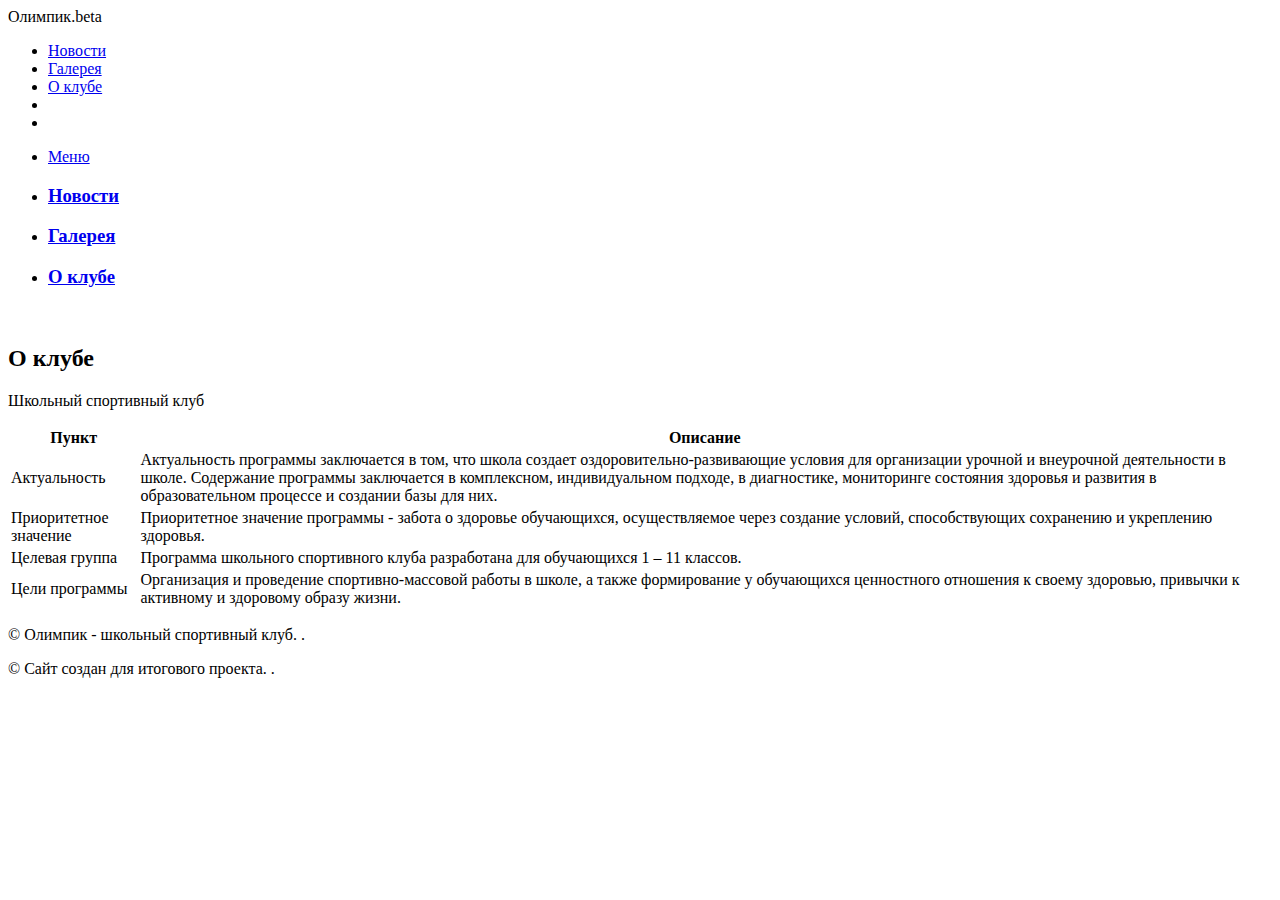
==== about_site.html @ ebdb858f "Add files via upload" ====
<!DOCTYPE HTML>
<html>
	<head>
		<title>О клубе</title>
		<meta charset="utf-8" />
		<meta name="viewport" content="width=device-width, initial-scale=1" />
		<link rel="stylesheet" href="assets/css/main.css" />
	</head>
	<body>

		<!-- Wrapper -->
			<div id="wrapper">

				<!-- Header -->
					<header id="header">
						<h7>Олимпик.beta</h7>
						<nav class="links">
							<ul>
								<li><a href="news.html">Новости</a></li>
								<li><a href="galery.html">Галерея</a></li>
								<li><a href="about_site.html">О клубе</a></li>
								<li><a href="#"></a></li>
								<li><a href="#"></a></li>
							</ul>
						</nav>
						<nav class="main">
							<ul>
								<li class="menu">
									<a class="fa-bars" href="#menu">Меню</a>
								</li>
							</ul>
						</nav>
					</header>

				<!-- Menu -->
					<section id="menu">
							<section>
								<ul class="links">
									<li>
										<a href="news.html">
											<h3>Новости</h3>
											<p></p>
										</a>
									</li>
									<li>
										<a href="galery.html">
											<h3>Галерея</h3>
											<p></p>
										</a>
									</li>
									<li>
										<a href="about_site.html">
											<h3>О клубе</h3>
											<p></p>
										</a>
									</li>
								</ul>
							</section>
					</section>

				<!-- Main -->
					<div id="main">

									</div>


				<!-- Sidebar -->
					<section id="sidebar">

						<!-- Intro -->
                        <section id="intro">
                            <a href="#" class="logo"><img src="images/logo.jpg" alt="" /></a>
                            <header>
                                <h2>О клубе</h2>
                                <p>Школьный спортивный клуб<a href="http://html5up.net"></a></p>
                            </header>
                        </section>
							<section>
								<div class="table-wrapper">
                                    <table>
                                        <thead>
                                            <tr>
                                                <th>Пункт</th>
                                                <th>Описание</th>
                                            </tr>
                                        </thead>
                                        <tbody>
                                            <tr>
                                                <td>Актуальность</td>
                                                <td>Актуальность программы заключается в том, что школа создает оздоровительно-развивающие условия для организации урочной и внеурочной деятельности в школе. Содержание программы заключается в комплексном, индивидуальном подходе, в диагностике, мониторинге состояния здоровья и развития в образовательном процессе и создании базы для них.</td>
                                            </tr>
                                            <tr>
                                                <td>Приоритетное значение</td>
                                                <td>Приоритетное значение программы - забота о здоровье обучающихся, осуществляемое через создание условий, способствующих сохранению и укреплению здоровья.</td>
                                            </tr>
                                            <tr>
                                                <td>Целевая группа</td>
                                                <td>Программа школьного спортивного клуба разработана для обучающихся 1 – 11 классов.</td>
                                            </tr>
                                            <tr>
                                                <td>Цели программы</td>
                                                <td>Организация и проведение спортивно-массовой работы в школе, а также формирование у обучающихся ценностного отношения к своему здоровью, привычки к активному и здоровому образу жизни.</td>
                                            </tr>
                                        </tbody>
                                    </table>
                                </div>
							</section>
							<section id="footer">
								<!--<ul class="icons">
									<li><a href="#" class="fa-twitter"><span class="label">Twitter</span></a></li>
									<li><a href="#" class="fa-facebook"><span class="label">Facebook</span></a></li>
									<li><a href="#" class="fa-instagram"><span class="label">Instagram</span></a></li>
									<li><a href="#" class="fa-rss"><span class="label">RSS</span></a></li>
									<li><a href="#" class="fa-envelope"><span class="label">Email</span></a></li>
								</ul>-->
								<p class="copyright">&copy; Олимпик - школьный спортивный клуб. <a href="http://html5up.net"></a> <a href="http://unsplash.com"></a>.</p>
								<p class="copyright">&copy; Сайт создан для итогового проекта. <a href="http://html5up.net"></a> <a href="http://unsplash.com"></a>.</p>							
							</section>

					</section>

			</div>

		<!-- Scripts -->
			<script src="assets/js/jquery.min.js"></script>
			<script src="assets/js/skel.min.js"></script>
			<script src="assets/js/util.js"></script>
			<!--[if lte IE 8]><script src="assets/js/ie/respond.min.js"></script><![endif]-->
			<script src="assets/js/main.js"></script>

	</body>
</html>
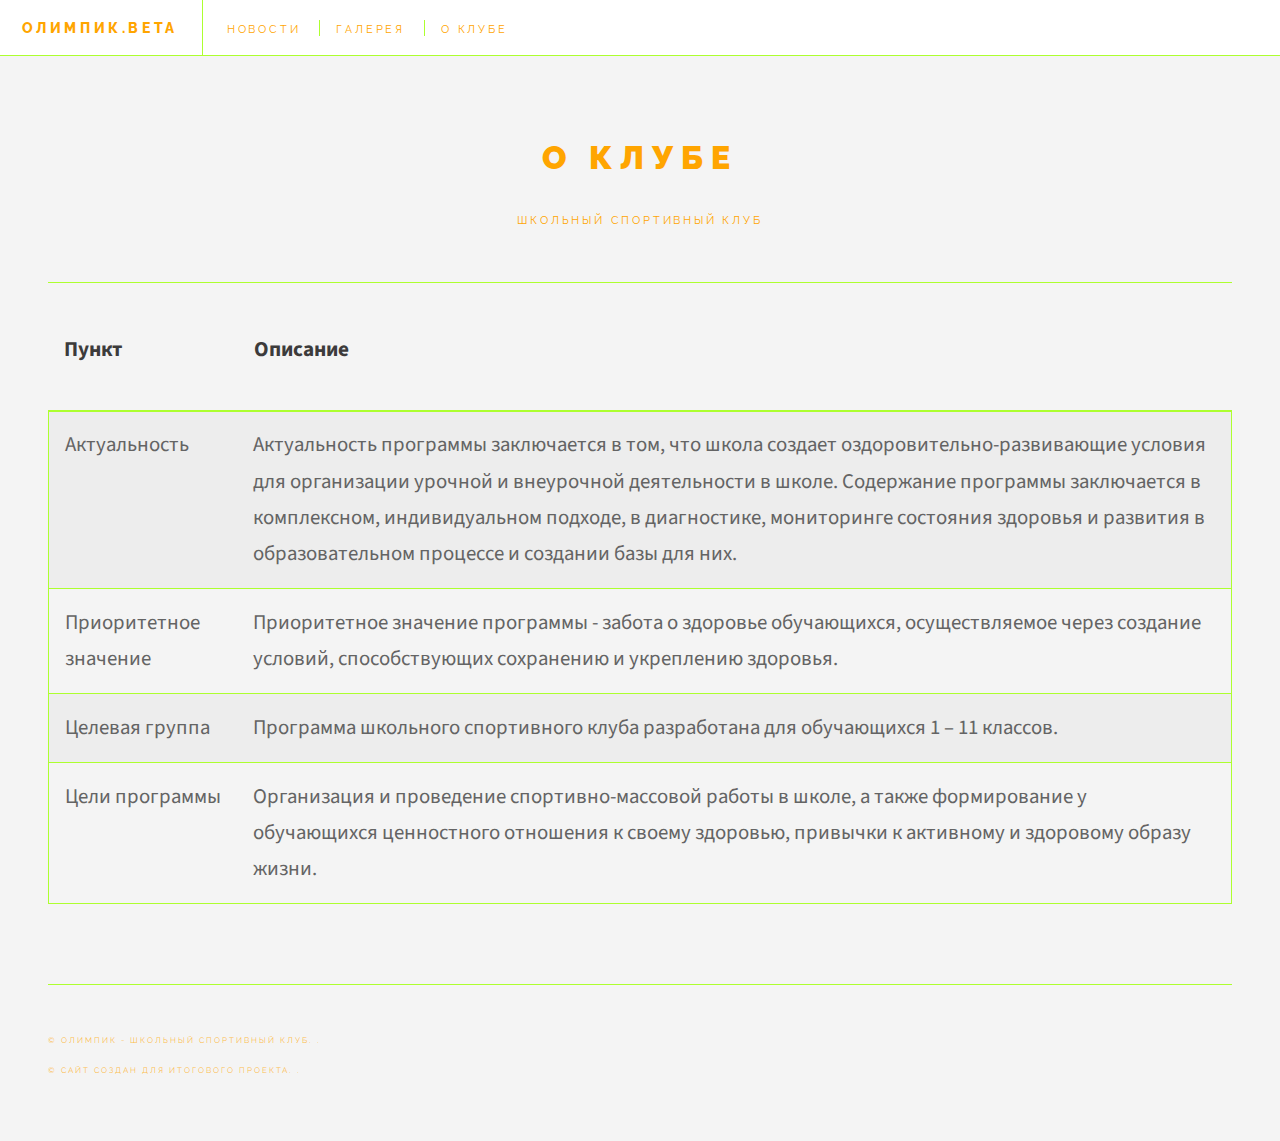
==== commit a8f8c658: "Update about_site.html" ====
--- a/about_site.html
+++ b/about_site.html
@@ -16,7 +16,7 @@
 						<h7>Олимпик.beta</h7>
 						<nav class="links">
 							<ul>
-								<li><a href="news.html">Новости</a></li>
+								<li><a href="index.html">Новости</a></li>
 								<li><a href="galery.html">Галерея</a></li>
 								<li><a href="about_site.html">О клубе</a></li>
 								<li><a href="#"></a></li>
@@ -37,7 +37,7 @@
 							<section>
 								<ul class="links">
 									<li>
-										<a href="news.html">
+										<a href="index.html">
 											<h3>Новости</h3>
 											<p></p>
 										</a>
@@ -129,4 +129,4 @@
 			<script src="assets/js/main.js"></script>
 
 	</body>
-</html>+</html>
--- a/assets/css/main.css
+++ b/assets/css/main.css
@@ -0,0 +1,3709 @@
+@import url(font-awesome.min.css);
+@import url("https://fonts.googleapis.com/css?family=Source+Sans+Pro:400,700|Raleway:400,800,900");
+
+/*
+	Future Imperfect by HTML5 UP
+	html5up.net | @ajlkn
+	Free for personal and commercial use under the CCA 3.0 license (html5up.net/license)
+*/
+
+/* Reset */
+
+html,
+body,
+div,
+span,
+applet,
+object,
+iframe,
+h1,
+h2,
+h3,
+h4,
+h5,
+h6,
+h7,
+p,
+blockquote,
+pre,
+a,
+abbr,
+acronym,
+address,
+big,
+cite,
+code,
+del,
+dfn,
+em,
+img,
+ins,
+kbd,
+q,
+s,
+samp,
+small,
+strike,
+strong,
+sub,
+sup,
+tt,
+var,
+b,
+u,
+i,
+center,
+dl,
+dt,
+dd,
+ol,
+ul,
+li,
+fieldset,
+form,
+label,
+legend,
+table,
+caption,
+tbody,
+tfoot,
+thead,
+tr,
+th,
+td,
+article,
+aside,
+canvas,
+details,
+embed,
+figure,
+figcaption,
+footer,
+header,
+hgroup,
+menu,
+nav,
+output,
+ruby,
+section,
+summary,
+time,
+mark,
+audio,
+video {
+	margin: 0;
+	padding: 0;
+	border: 0;
+	font-size: 100%;
+	font: inherit;
+	vertical-align: baseline;
+}
+
+article,
+aside,
+details,
+figcaption,
+figure,
+footer,
+header,
+hgroup,
+menu,
+nav,
+section {
+	display: block;
+}
+
+body {
+	line-height: 1;
+}
+
+ol,
+ul {
+	list-style: none;
+}
+
+blockquote,
+q {
+	quotes: none;
+}
+
+blockquote:before,
+blockquote:after,
+q:before,
+q:after {
+	content: '';
+	content: none;
+}
+
+table {
+	border-collapse: collapse;
+	border-spacing: 0;
+}
+
+body {
+	-webkit-text-size-adjust: none;
+}
+
+/* Box Model */
+
+*,
+*:before,
+*:after {
+	-moz-box-sizing: border-box;
+	-webkit-box-sizing: border-box;
+	box-sizing: border-box;
+}
+
+/* Grid */
+
+.row {
+	border-bottom: solid 1px transparent;
+	-moz-box-sizing: border-box;
+	-webkit-box-sizing: border-box;
+	box-sizing: border-box;
+}
+
+.row>* {
+	float: left;
+	-moz-box-sizing: border-box;
+	-webkit-box-sizing: border-box;
+	box-sizing: border-box;
+}
+
+.row:after,
+.row:before {
+	content: '';
+	display: block;
+	clear: both;
+	height: 0;
+}
+
+.row.uniform>*> :first-child {
+	margin-top: 0;
+}
+
+.row.uniform>*> :last-child {
+	margin-bottom: 0;
+}
+
+.row.\30 \25>* {
+	padding: 0 0 0 0em;
+}
+
+.row.\30 \25 {
+	margin: 0 0 -1px 0em;
+}
+
+.row.uniform.\30 \25>* {
+	padding: 0em 0 0 0em;
+}
+
+.row.uniform.\30 \25 {
+	margin: 0em 0 -1px 0em;
+}
+
+.row>* {
+	padding: 0 0 0 1em;
+}
+
+.row {
+	margin: 0 0 -1px -1em;
+}
+
+.row.uniform>* {
+	padding: 1em 0 0 1em;
+}
+
+.row.uniform {
+	margin: -1em 0 -1px -1em;
+}
+
+.row.\32 00\25>* {
+	padding: 0 0 0 2em;
+}
+
+.row.\32 00\25 {
+	margin: 0 0 -1px -2em;
+}
+
+.row.uniform.\32 00\25>* {
+	padding: 2em 0 0 2em;
+}
+
+.row.uniform.\32 00\25 {
+	margin: -2em 0 -1px -2em;
+}
+
+.row.\31 50\25>* {
+	padding: 0 0 0 1.5em;
+}
+
+.row.\31 50\25 {
+	margin: 0 0 -1px -1.5em;
+}
+
+.row.uniform.\31 50\25>* {
+	padding: 1.5em 0 0 1.5em;
+}
+
+.row.uniform.\31 50\25 {
+	margin: -1.5em 0 -1px -1.5em;
+}
+
+.row.\35 0\25>* {
+	padding: 0 0 0 0.5em;
+}
+
+.row.\35 0\25 {
+	margin: 0 0 -1px -0.5em;
+}
+
+.row.uniform.\35 0\25>* {
+	padding: 0.5em 0 0 0.5em;
+}
+
+.row.uniform.\35 0\25 {
+	margin: -0.5em 0 -1px -0.5em;
+}
+
+.row.\32 5\25>* {
+	padding: 0 0 0 0.25em;
+}
+
+.row.\32 5\25 {
+	margin: 0 0 -1px -0.25em;
+}
+
+.row.uniform.\32 5\25>* {
+	padding: 0.25em 0 0 0.25em;
+}
+
+.row.uniform.\32 5\25 {
+	margin: -0.25em 0 -1px -0.25em;
+}
+
+.\31 2u,
+.\31 2u\24 {
+	width: 100%;
+	clear: none;
+	margin-left: 0;
+}
+
+.\31 1u,
+.\31 1u\24 {
+	width: 91.6666666667%;
+	clear: none;
+	margin-left: 0;
+}
+
+.\31 0u,
+.\31 0u\24 {
+	width: 83.3333333333%;
+	clear: none;
+	margin-left: 0;
+}
+
+.\39 u,
+.\39 u\24 {
+	width: 75%;
+	clear: none;
+	margin-left: 0;
+}
+
+.\38 u,
+.\38 u\24 {
+	width: 66.6666666667%;
+	clear: none;
+	margin-left: 0;
+}
+
+.\37 u,
+.\37 u\24 {
+	width: 58.3333333333%;
+	clear: none;
+	margin-left: 0;
+}
+
+.\36 u,
+.\36 u\24 {
+	width: 50%;
+	clear: none;
+	margin-left: 0;
+}
+
+.\35 u,
+.\35 u\24 {
+	width: 41.6666666667%;
+	clear: none;
+	margin-left: 0;
+}
+
+.\34 u,
+.\34 u\24 {
+	width: 33.3333333333%;
+	clear: none;
+	margin-left: 0;
+}
+
+.\33 u,
+.\33 u\24 {
+	width: 25%;
+	clear: none;
+	margin-left: 0;
+}
+
+.\32 u,
+.\32 u\24 {
+	width: 16.6666666667%;
+	clear: none;
+	margin-left: 0;
+}
+
+.\31 u,
+.\31 u\24 {
+	width: 8.3333333333%;
+	clear: none;
+	margin-left: 0;
+}
+
+.\31 2u\24+*,
+.\31 1u\24+*,
+.\31 0u\24+*,
+.\39 u\24+*,
+.\38 u\24+*,
+.\37 u\24+*,
+.\36 u\24+*,
+.\35 u\24+*,
+.\34 u\24+*,
+.\33 u\24+*,
+.\32 u\24+*,
+.\31 u\24+* {
+	clear: left;
+}
+
+.\-11u {
+	margin-left: 91.66667%;
+}
+
+.\-10u {
+	margin-left: 83.33333%;
+}
+
+.\-9u {
+	margin-left: 75%;
+}
+
+.\-8u {
+	margin-left: 66.66667%;
+}
+
+.\-7u {
+	margin-left: 58.33333%;
+}
+
+.\-6u {
+	margin-left: 50%;
+}
+
+.\-5u {
+	margin-left: 41.66667%;
+}
+
+.\-4u {
+	margin-left: 33.33333%;
+}
+
+.\-3u {
+	margin-left: 25%;
+}
+
+.\-2u {
+	margin-left: 16.66667%;
+}
+
+.\-1u {
+	margin-left: 8.33333%;
+}
+
+@media screen and (max-width: 1680px) {
+
+	.row>* {
+		padding: 0 0 0 1em;
+	}
+
+	.row {
+		margin: 0 0 -1px -1em;
+	}
+
+	.row.uniform>* {
+		padding: 1em 0 0 1em;
+	}
+
+	.row.uniform {
+		margin: -1em 0 -1px -1em;
+	}
+
+	.row.\32 00\25>* {
+		padding: 0 0 0 2em;
+	}
+
+	.row.\32 00\25 {
+		margin: 0 0 -1px -2em;
+	}
+
+	.row.uniform.\32 00\25>* {
+		padding: 2em 0 0 2em;
+	}
+
+	.row.uniform.\32 00\25 {
+		margin: -2em 0 -1px -2em;
+	}
+
+	.row.\31 50\25>* {
+		padding: 0 0 0 1.5em;
+	}
+
+	.row.\31 50\25 {
+		margin: 0 0 -1px -1.5em;
+	}
+
+	.row.uniform.\31 50\25>* {
+		padding: 1.5em 0 0 1.5em;
+	}
+
+	.row.uniform.\31 50\25 {
+		margin: -1.5em 0 -1px -1.5em;
+	}
+
+	.row.\35 0\25>* {
+		padding: 0 0 0 0.5em;
+	}
+
+	.row.\35 0\25 {
+		margin: 0 0 -1px -0.5em;
+	}
+
+	.row.uniform.\35 0\25>* {
+		padding: 0.5em 0 0 0.5em;
+	}
+
+	.row.uniform.\35 0\25 {
+		margin: -0.5em 0 -1px -0.5em;
+	}
+
+	.row.\32 5\25>* {
+		padding: 0 0 0 0.25em;
+	}
+
+	.row.\32 5\25 {
+		margin: 0 0 -1px -0.25em;
+	}
+
+	.row.uniform.\32 5\25>* {
+		padding: 0.25em 0 0 0.25em;
+	}
+
+	.row.uniform.\32 5\25 {
+		margin: -0.25em 0 -1px -0.25em;
+	}
+
+	.\31 2u\28xlarge\29,
+	.\31 2u\24\28xlarge\29 {
+		width: 100%;
+		clear: none;
+		margin-left: 0;
+	}
+
+	.\31 1u\28xlarge\29,
+	.\31 1u\24\28xlarge\29 {
+		width: 91.6666666667%;
+		clear: none;
+		margin-left: 0;
+	}
+
+	.\31 0u\28xlarge\29,
+	.\31 0u\24\28xlarge\29 {
+		width: 83.3333333333%;
+		clear: none;
+		margin-left: 0;
+	}
+
+	.\39 u\28xlarge\29,
+	.\39 u\24\28xlarge\29 {
+		width: 75%;
+		clear: none;
+		margin-left: 0;
+	}
+
+	.\38 u\28xlarge\29,
+	.\38 u\24\28xlarge\29 {
+		width: 66.6666666667%;
+		clear: none;
+		margin-left: 0;
+	}
+
+	.\37 u\28xlarge\29,
+	.\37 u\24\28xlarge\29 {
+		width: 58.3333333333%;
+		clear: none;
+		margin-left: 0;
+	}
+
+	.\36 u\28xlarge\29,
+	.\36 u\24\28xlarge\29 {
+		width: 50%;
+		clear: none;
+		margin-left: 0;
+	}
+
+	.\35 u\28xlarge\29,
+	.\35 u\24\28xlarge\29 {
+		width: 41.6666666667%;
+		clear: none;
+		margin-left: 0;
+	}
+
+	.\34 u\28xlarge\29,
+	.\34 u\24\28xlarge\29 {
+		width: 33.3333333333%;
+		clear: none;
+		margin-left: 0;
+	}
+
+	.\33 u\28xlarge\29,
+	.\33 u\24\28xlarge\29 {
+		width: 25%;
+		clear: none;
+		margin-left: 0;
+	}
+
+	.\32 u\28xlarge\29,
+	.\32 u\24\28xlarge\29 {
+		width: 16.6666666667%;
+		clear: none;
+		margin-left: 0;
+	}
+
+	.\31 u\28xlarge\29,
+	.\31 u\24\28xlarge\29 {
+		width: 8.3333333333%;
+		clear: none;
+		margin-left: 0;
+	}
+
+	.\31 2u\24\28xlarge\29+*,
+	.\31 1u\24\28xlarge\29+*,
+	.\31 0u\24\28xlarge\29+*,
+	.\39 u\24\28xlarge\29+*,
+	.\38 u\24\28xlarge\29+*,
+	.\37 u\24\28xlarge\29+*,
+	.\36 u\24\28xlarge\29+*,
+	.\35 u\24\28xlarge\29+*,
+	.\34 u\24\28xlarge\29+*,
+	.\33 u\24\28xlarge\29+*,
+	.\32 u\24\28xlarge\29+*,
+	.\31 u\24\28xlarge\29+* {
+		clear: left;
+	}
+
+	.\-11u\28xlarge\29 {
+		margin-left: 91.66667%;
+	}
+
+	.\-10u\28xlarge\29 {
+		margin-left: 83.33333%;
+	}
+
+	.\-9u\28xlarge\29 {
+		margin-left: 75%;
+	}
+
+	.\-8u\28xlarge\29 {
+		margin-left: 66.66667%;
+	}
+
+	.\-7u\28xlarge\29 {
+		margin-left: 58.33333%;
+	}
+
+	.\-6u\28xlarge\29 {
+		margin-left: 50%;
+	}
+
+	.\-5u\28xlarge\29 {
+		margin-left: 41.66667%;
+	}
+
+	.\-4u\28xlarge\29 {
+		margin-left: 33.33333%;
+	}
+
+	.\-3u\28xlarge\29 {
+		margin-left: 25%;
+	}
+
+	.\-2u\28xlarge\29 {
+		margin-left: 16.66667%;
+	}
+
+	.\-1u\28xlarge\29 {
+		margin-left: 8.33333%;
+	}
+
+}
+
+@media screen and (max-width: 1280px) {
+
+	.row>* {
+		padding: 0 0 0 1em;
+	}
+
+	.row {
+		margin: 0 0 -1px -1em;
+	}
+
+	.row.uniform>* {
+		padding: 1em 0 0 1em;
+	}
+
+	.row.uniform {
+		margin: -1em 0 -1px -1em;
+	}
+
+	.row.\32 00\25>* {
+		padding: 0 0 0 2em;
+	}
+
+	.row.\32 00\25 {
+		margin: 0 0 -1px -2em;
+	}
+
+	.row.uniform.\32 00\25>* {
+		padding: 2em 0 0 2em;
+	}
+
+	.row.uniform.\32 00\25 {
+		margin: -2em 0 -1px -2em;
+	}
+
+	.row.\31 50\25>* {
+		padding: 0 0 0 1.5em;
+	}
+
+	.row.\31 50\25 {
+		margin: 0 0 -1px -1.5em;
+	}
+
+	.row.uniform.\31 50\25>* {
+		padding: 1.5em 0 0 1.5em;
+	}
+
+	.row.uniform.\31 50\25 {
+		margin: -1.5em 0 -1px -1.5em;
+	}
+
+	.row.\35 0\25>* {
+		padding: 0 0 0 0.5em;
+	}
+
+	.row.\35 0\25 {
+		margin: 0 0 -1px -0.5em;
+	}
+
+	.row.uniform.\35 0\25>* {
+		padding: 0.5em 0 0 0.5em;
+	}
+
+	.row.uniform.\35 0\25 {
+		margin: -0.5em 0 -1px -0.5em;
+	}
+
+	.row.\32 5\25>* {
+		padding: 0 0 0 0.25em;
+	}
+
+	.row.\32 5\25 {
+		margin: 0 0 -1px -0.25em;
+	}
+
+	.row.uniform.\32 5\25>* {
+		padding: 0.25em 0 0 0.25em;
+	}
+
+	.row.uniform.\32 5\25 {
+		margin: -0.25em 0 -1px -0.25em;
+	}
+
+	.\31 2u\28large\29,
+	.\31 2u\24\28large\29 {
+		width: 100%;
+		clear: none;
+		margin-left: 0;
+	}
+
+	.\31 1u\28large\29,
+	.\31 1u\24\28large\29 {
+		width: 91.6666666667%;
+		clear: none;
+		margin-left: 0;
+	}
+
+	.\31 0u\28large\29,
+	.\31 0u\24\28large\29 {
+		width: 83.3333333333%;
+		clear: none;
+		margin-left: 0;
+	}
+
+	.\39 u\28large\29,
+	.\39 u\24\28large\29 {
+		width: 75%;
+		clear: none;
+		margin-left: 0;
+	}
+
+	.\38 u\28large\29,
+	.\38 u\24\28large\29 {
+		width: 66.6666666667%;
+		clear: none;
+		margin-left: 0;
+	}
+
+	.\37 u\28large\29,
+	.\37 u\24\28large\29 {
+		width: 58.3333333333%;
+		clear: none;
+		margin-left: 0;
+	}
+
+	.\36 u\28large\29,
+	.\36 u\24\28large\29 {
+		width: 50%;
+		clear: none;
+		margin-left: 0;
+	}
+
+	.\35 u\28large\29,
+	.\35 u\24\28large\29 {
+		width: 41.6666666667%;
+		clear: none;
+		margin-left: 0;
+	}
+
+	.\34 u\28large\29,
+	.\34 u\24\28large\29 {
+		width: 33.3333333333%;
+		clear: none;
+		margin-left: 0;
+	}
+
+	.\33 u\28large\29,
+	.\33 u\24\28large\29 {
+		width: 25%;
+		clear: none;
+		margin-left: 0;
+	}
+
+	.\32 u\28large\29,
+	.\32 u\24\28large\29 {
+		width: 16.6666666667%;
+		clear: none;
+		margin-left: 0;
+	}
+
+	.\31 u\28large\29,
+	.\31 u\24\28large\29 {
+		width: 8.3333333333%;
+		clear: none;
+		margin-left: 0;
+	}
+
+	.\31 2u\24\28large\29+*,
+	.\31 1u\24\28large\29+*,
+	.\31 0u\24\28large\29+*,
+	.\39 u\24\28large\29+*,
+	.\38 u\24\28large\29+*,
+	.\37 u\24\28large\29+*,
+	.\36 u\24\28large\29+*,
+	.\35 u\24\28large\29+*,
+	.\34 u\24\28large\29+*,
+	.\33 u\24\28large\29+*,
+	.\32 u\24\28large\29+*,
+	.\31 u\24\28large\29+* {
+		clear: left;
+	}
+
+	.\-11u\28large\29 {
+		margin-left: 91.66667%;
+	}
+
+	.\-10u\28large\29 {
+		margin-left: 83.33333%;
+	}
+
+	.\-9u\28large\29 {
+		margin-left: 75%;
+	}
+
+	.\-8u\28large\29 {
+		margin-left: 66.66667%;
+	}
+
+	.\-7u\28large\29 {
+		margin-left: 58.33333%;
+	}
+
+	.\-6u\28large\29 {
+		margin-left: 50%;
+	}
+
+	.\-5u\28large\29 {
+		margin-left: 41.66667%;
+	}
+
+	.\-4u\28large\29 {
+		margin-left: 33.33333%;
+	}
+
+	.\-3u\28large\29 {
+		margin-left: 25%;
+	}
+
+	.\-2u\28large\29 {
+		margin-left: 16.66667%;
+	}
+
+	.\-1u\28large\29 {
+		margin-left: 8.33333%;
+	}
+
+}
+
+@media screen and (max-width: 980px) {
+
+	.row>* {
+		padding: 0 0 0 1em;
+	}
+
+	.row {
+		margin: 0 0 -1px -1em;
+	}
+
+	.row.uniform>* {
+		padding: 1em 0 0 1em;
+	}
+
+	.row.uniform {
+		margin: -1em 0 -1px -1em;
+	}
+
+	.row.\32 00\25>* {
+		padding: 0 0 0 2em;
+	}
+
+	.row.\32 00\25 {
+		margin: 0 0 -1px -2em;
+	}
+
+	.row.uniform.\32 00\25>* {
+		padding: 2em 0 0 2em;
+	}
+
+	.row.uniform.\32 00\25 {
+		margin: -2em 0 -1px -2em;
+	}
+
+	.row.\31 50\25>* {
+		padding: 0 0 0 1.5em;
+	}
+
+	.row.\31 50\25 {
+		margin: 0 0 -1px -1.5em;
+	}
+
+	.row.uniform.\31 50\25>* {
+		padding: 1.5em 0 0 1.5em;
+	}
+
+	.row.uniform.\31 50\25 {
+		margin: -1.5em 0 -1px -1.5em;
+	}
+
+	.row.\35 0\25>* {
+		padding: 0 0 0 0.5em;
+	}
+
+	.row.\35 0\25 {
+		margin: 0 0 -1px -0.5em;
+	}
+
+	.row.uniform.\35 0\25>* {
+		padding: 0.5em 0 0 0.5em;
+	}
+
+	.row.uniform.\35 0\25 {
+		margin: -0.5em 0 -1px -0.5em;
+	}
+
+	.row.\32 5\25>* {
+		padding: 0 0 0 0.25em;
+	}
+
+	.row.\32 5\25 {
+		margin: 0 0 -1px -0.25em;
+	}
+
+	.row.uniform.\32 5\25>* {
+		padding: 0.25em 0 0 0.25em;
+	}
+
+	.row.uniform.\32 5\25 {
+		margin: -0.25em 0 -1px -0.25em;
+	}
+
+	.\31 2u\28medium\29,
+	.\31 2u\24\28medium\29 {
+		width: 100%;
+		clear: none;
+		margin-left: 0;
+	}
+
+	.\31 1u\28medium\29,
+	.\31 1u\24\28medium\29 {
+		width: 91.6666666667%;
+		clear: none;
+		margin-left: 0;
+	}
+
+	.\31 0u\28medium\29,
+	.\31 0u\24\28medium\29 {
+		width: 83.3333333333%;
+		clear: none;
+		margin-left: 0;
+	}
+
+	.\39 u\28medium\29,
+	.\39 u\24\28medium\29 {
+		width: 75%;
+		clear: none;
+		margin-left: 0;
+	}
+
+	.\38 u\28medium\29,
+	.\38 u\24\28medium\29 {
+		width: 66.6666666667%;
+		clear: none;
+		margin-left: 0;
+	}
+
+	.\37 u\28medium\29,
+	.\37 u\24\28medium\29 {
+		width: 58.3333333333%;
+		clear: none;
+		margin-left: 0;
+	}
+
+	.\36 u\28medium\29,
+	.\36 u\24\28medium\29 {
+		width: 50%;
+		clear: none;
+		margin-left: 0;
+	}
+
+	.\35 u\28medium\29,
+	.\35 u\24\28medium\29 {
+		width: 41.6666666667%;
+		clear: none;
+		margin-left: 0;
+	}
+
+	.\34 u\28medium\29,
+	.\34 u\24\28medium\29 {
+		width: 33.3333333333%;
+		clear: none;
+		margin-left: 0;
+	}
+
+	.\33 u\28medium\29,
+	.\33 u\24\28medium\29 {
+		width: 25%;
+		clear: none;
+		margin-left: 0;
+	}
+
+	.\32 u\28medium\29,
+	.\32 u\24\28medium\29 {
+		width: 16.6666666667%;
+		clear: none;
+		margin-left: 0;
+	}
+
+	.\31 u\28medium\29,
+	.\31 u\24\28medium\29 {
+		width: 8.3333333333%;
+		clear: none;
+		margin-left: 0;
+	}
+
+	.\31 2u\24\28medium\29+*,
+	.\31 1u\24\28medium\29+*,
+	.\31 0u\24\28medium\29+*,
+	.\39 u\24\28medium\29+*,
+	.\38 u\24\28medium\29+*,
+	.\37 u\24\28medium\29+*,
+	.\36 u\24\28medium\29+*,
+	.\35 u\24\28medium\29+*,
+	.\34 u\24\28medium\29+*,
+	.\33 u\24\28medium\29+*,
+	.\32 u\24\28medium\29+*,
+	.\31 u\24\28medium\29+* {
+		clear: left;
+	}
+
+	.\-11u\28medium\29 {
+		margin-left: 91.66667%;
+	}
+
+	.\-10u\28medium\29 {
+		margin-left: 83.33333%;
+	}
+
+	.\-9u\28medium\29 {
+		margin-left: 75%;
+	}
+
+	.\-8u\28medium\29 {
+		margin-left: 66.66667%;
+	}
+
+	.\-7u\28medium\29 {
+		margin-left: 58.33333%;
+	}
+
+	.\-6u\28medium\29 {
+		margin-left: 50%;
+	}
+
+	.\-5u\28medium\29 {
+		margin-left: 41.66667%;
+	}
+
+	.\-4u\28medium\29 {
+		margin-left: 33.33333%;
+	}
+
+	.\-3u\28medium\29 {
+		margin-left: 25%;
+	}
+
+	.\-2u\28medium\29 {
+		margin-left: 16.66667%;
+	}
+
+	.\-1u\28medium\29 {
+		margin-left: 8.33333%;
+	}
+
+}
+
+@media screen and (max-width: 736px) {
+
+	.row>* {
+		padding: 0 0 0 1em;
+	}
+
+	.row {
+		margin: 0 0 -1px -1em;
+	}
+
+	.row.uniform>* {
+		padding: 1em 0 0 1em;
+	}
+
+	.row.uniform {
+		margin: -1em 0 -1px -1em;
+	}
+
+	.row.\32 00\25>* {
+		padding: 0 0 0 2em;
+	}
+
+	.row.\32 00\25 {
+		margin: 0 0 -1px -2em;
+	}
+
+	.row.uniform.\32 00\25>* {
+		padding: 2em 0 0 2em;
+	}
+
+	.row.uniform.\32 00\25 {
+		margin: -2em 0 -1px -2em;
+	}
+
+	.row.\31 50\25>* {
+		padding: 0 0 0 1.5em;
+	}
+
+	.row.\31 50\25 {
+		margin: 0 0 -1px -1.5em;
+	}
+
+	.row.uniform.\31 50\25>* {
+		padding: 1.5em 0 0 1.5em;
+	}
+
+	.row.uniform.\31 50\25 {
+		margin: -1.5em 0 -1px -1.5em;
+	}
+
+	.row.\35 0\25>* {
+		padding: 0 0 0 0.5em;
+	}
+
+	.row.\35 0\25 {
+		margin: 0 0 -1px -0.5em;
+	}
+
+	.row.uniform.\35 0\25>* {
+		padding: 0.5em 0 0 0.5em;
+	}
+
+	.row.uniform.\35 0\25 {
+		margin: -0.5em 0 -1px -0.5em;
+	}
+
+	.row.\32 5\25>* {
+		padding: 0 0 0 0.25em;
+	}
+
+	.row.\32 5\25 {
+		margin: 0 0 -1px -0.25em;
+	}
+
+	.row.uniform.\32 5\25>* {
+		padding: 0.25em 0 0 0.25em;
+	}
+
+	.row.uniform.\32 5\25 {
+		margin: -0.25em 0 -1px -0.25em;
+	}
+
+	.\31 2u\28small\29,
+	.\31 2u\24\28small\29 {
+		width: 100%;
+		clear: none;
+		margin-left: 0;
+	}
+
+	.\31 1u\28small\29,
+	.\31 1u\24\28small\29 {
+		width: 91.6666666667%;
+		clear: none;
+		margin-left: 0;
+	}
+
+	.\31 0u\28small\29,
+	.\31 0u\24\28small\29 {
+		width: 83.3333333333%;
+		clear: none;
+		margin-left: 0;
+	}
+
+	.\39 u\28small\29,
+	.\39 u\24\28small\29 {
+		width: 75%;
+		clear: none;
+		margin-left: 0;
+	}
+
+	.\38 u\28small\29,
+	.\38 u\24\28small\29 {
+		width: 66.6666666667%;
+		clear: none;
+		margin-left: 0;
+	}
+
+	.\37 u\28small\29,
+	.\37 u\24\28small\29 {
+		width: 58.3333333333%;
+		clear: none;
+		margin-left: 0;
+	}
+
+	.\36 u\28small\29,
+	.\36 u\24\28small\29 {
+		width: 50%;
+		clear: none;
+		margin-left: 0;
+	}
+
+	.\35 u\28small\29,
+	.\35 u\24\28small\29 {
+		width: 41.6666666667%;
+		clear: none;
+		margin-left: 0;
+	}
+
+	.\34 u\28small\29,
+	.\34 u\24\28small\29 {
+		width: 33.3333333333%;
+		clear: none;
+		margin-left: 0;
+	}
+
+	.\33 u\28small\29,
+	.\33 u\24\28small\29 {
+		width: 25%;
+		clear: none;
+		margin-left: 0;
+	}
+
+	.\32 u\28small\29,
+	.\32 u\24\28small\29 {
+		width: 16.6666666667%;
+		clear: none;
+		margin-left: 0;
+	}
+
+	.\31 u\28small\29,
+	.\31 u\24\28small\29 {
+		width: 8.3333333333%;
+		clear: none;
+		margin-left: 0;
+	}
+
+	.\31 2u\24\28small\29+*,
+	.\31 1u\24\28small\29+*,
+	.\31 0u\24\28small\29+*,
+	.\39 u\24\28small\29+*,
+	.\38 u\24\28small\29+*,
+	.\37 u\24\28small\29+*,
+	.\36 u\24\28small\29+*,
+	.\35 u\24\28small\29+*,
+	.\34 u\24\28small\29+*,
+	.\33 u\24\28small\29+*,
+	.\32 u\24\28small\29+*,
+	.\31 u\24\28small\29+* {
+		clear: left;
+	}
+
+	.\-11u\28small\29 {
+		margin-left: 91.66667%;
+	}
+
+	.\-10u\28small\29 {
+		margin-left: 83.33333%;
+	}
+
+	.\-9u\28small\29 {
+		margin-left: 75%;
+	}
+
+	.\-8u\28small\29 {
+		margin-left: 66.66667%;
+	}
+
+	.\-7u\28small\29 {
+		margin-left: 58.33333%;
+	}
+
+	.\-6u\28small\29 {
+		margin-left: 50%;
+	}
+
+	.\-5u\28small\29 {
+		margin-left: 41.66667%;
+	}
+
+	.\-4u\28small\29 {
+		margin-left: 33.33333%;
+	}
+
+	.\-3u\28small\29 {
+		margin-left: 25%;
+	}
+
+	.\-2u\28small\29 {
+		margin-left: 16.66667%;
+	}
+
+	.\-1u\28small\29 {
+		margin-left: 8.33333%;
+	}
+
+}
+
+@media screen and (max-width: 480px) {
+
+	.row>* {
+		padding: 0 0 0 1em;
+	}
+
+	.row {
+		margin: 0 0 -1px -1em;
+	}
+
+	.row.uniform>* {
+		padding: 1em 0 0 1em;
+	}
+
+	.row.uniform {
+		margin: -1em 0 -1px -1em;
+	}
+
+	.row.\32 00\25>* {
+		padding: 0 0 0 2em;
+	}
+
+	.row.\32 00\25 {
+		margin: 0 0 -1px -2em;
+	}
+
+	.row.uniform.\32 00\25>* {
+		padding: 2em 0 0 2em;
+	}
+
+	.row.uniform.\32 00\25 {
+		margin: -2em 0 -1px -2em;
+	}
+
+	.row.\31 50\25>* {
+		padding: 0 0 0 1.5em;
+	}
+
+	.row.\31 50\25 {
+		margin: 0 0 -1px -1.5em;
+	}
+
+	.row.uniform.\31 50\25>* {
+		padding: 1.5em 0 0 1.5em;
+	}
+
+	.row.uniform.\31 50\25 {
+		margin: -1.5em 0 -1px -1.5em;
+	}
+
+	.row.\35 0\25>* {
+		padding: 0 0 0 0.5em;
+	}
+
+	.row.\35 0\25 {
+		margin: 0 0 -1px -0.5em;
+	}
+
+	.row.uniform.\35 0\25>* {
+		padding: 0.5em 0 0 0.5em;
+	}
+
+	.row.uniform.\35 0\25 {
+		margin: -0.5em 0 -1px -0.5em;
+	}
+
+	.row.\32 5\25>* {
+		padding: 0 0 0 0.25em;
+	}
+
+	.row.\32 5\25 {
+		margin: 0 0 -1px -0.25em;
+	}
+
+	.row.uniform.\32 5\25>* {
+		padding: 0.25em 0 0 0.25em;
+	}
+
+	.row.uniform.\32 5\25 {
+		margin: -0.25em 0 -1px -0.25em;
+	}
+
+	.\31 2u\28xsmall\29,
+	.\31 2u\24\28xsmall\29 {
+		width: 100%;
+		clear: none;
+		margin-left: 0;
+	}
+
+	.\31 1u\28xsmall\29,
+	.\31 1u\24\28xsmall\29 {
+		width: 91.6666666667%;
+		clear: none;
+		margin-left: 0;
+	}
+
+	.\31 0u\28xsmall\29,
+	.\31 0u\24\28xsmall\29 {
+		width: 83.3333333333%;
+		clear: none;
+		margin-left: 0;
+	}
+
+	.\39 u\28xsmall\29,
+	.\39 u\24\28xsmall\29 {
+		width: 75%;
+		clear: none;
+		margin-left: 0;
+	}
+
+	.\38 u\28xsmall\29,
+	.\38 u\24\28xsmall\29 {
+		width: 66.6666666667%;
+		clear: none;
+		margin-left: 0;
+	}
+
+	.\37 u\28xsmall\29,
+	.\37 u\24\28xsmall\29 {
+		width: 58.3333333333%;
+		clear: none;
+		margin-left: 0;
+	}
+
+	.\36 u\28xsmall\29,
+	.\36 u\24\28xsmall\29 {
+		width: 50%;
+		clear: none;
+		margin-left: 0;
+	}
+
+	.\35 u\28xsmall\29,
+	.\35 u\24\28xsmall\29 {
+		width: 41.6666666667%;
+		clear: none;
+		margin-left: 0;
+	}
+
+	.\34 u\28xsmall\29,
+	.\34 u\24\28xsmall\29 {
+		width: 33.3333333333%;
+		clear: none;
+		margin-left: 0;
+	}
+
+	.\33 u\28xsmall\29,
+	.\33 u\24\28xsmall\29 {
+		width: 25%;
+		clear: none;
+		margin-left: 0;
+	}
+
+	.\32 u\28xsmall\29,
+	.\32 u\24\28xsmall\29 {
+		width: 16.6666666667%;
+		clear: none;
+		margin-left: 0;
+	}
+
+	.\31 u\28xsmall\29,
+	.\31 u\24\28xsmall\29 {
+		width: 8.3333333333%;
+		clear: none;
+		margin-left: 0;
+	}
+
+	.\31 2u\24\28xsmall\29+*,
+	.\31 1u\24\28xsmall\29+*,
+	.\31 0u\24\28xsmall\29+*,
+	.\39 u\24\28xsmall\29+*,
+	.\38 u\24\28xsmall\29+*,
+	.\37 u\24\28xsmall\29+*,
+	.\36 u\24\28xsmall\29+*,
+	.\35 u\24\28xsmall\29+*,
+	.\34 u\24\28xsmall\29+*,
+	.\33 u\24\28xsmall\29+*,
+	.\32 u\24\28xsmall\29+*,
+	.\31 u\24\28xsmall\29+* {
+		clear: left;
+	}
+
+	.\-11u\28xsmall\29 {
+		margin-left: 91.66667%;
+	}
+
+	.\-10u\28xsmall\29 {
+		margin-left: 83.33333%;
+	}
+
+	.\-9u\28xsmall\29 {
+		margin-left: 75%;
+	}
+
+	.\-8u\28xsmall\29 {
+		margin-left: 66.66667%;
+	}
+
+	.\-7u\28xsmall\29 {
+		margin-left: 58.33333%;
+	}
+
+	.\-6u\28xsmall\29 {
+		margin-left: 50%;
+	}
+
+	.\-5u\28xsmall\29 {
+		margin-left: 41.66667%;
+	}
+
+	.\-4u\28xsmall\29 {
+		margin-left: 33.33333%;
+	}
+
+	.\-3u\28xsmall\29 {
+		margin-left: 25%;
+	}
+
+	.\-2u\28xsmall\29 {
+		margin-left: 16.66667%;
+	}
+
+	.\-1u\28xsmall\29 {
+		margin-left: 8.33333%;
+	}
+
+}
+
+/* Basic */
+
+@-ms-viewport {
+	width: device-width;
+}
+
+body {
+	-ms-overflow-style: scrollbar;
+}
+
+@media screen and (max-width: 480px) {
+
+	html,
+	body {
+		min-width: 320px;
+	}
+
+}
+
+body {
+	background: #f4f4f4;
+}
+
+body.is-loading *,
+body.is-loading *:before,
+body.is-loading *:after {
+	-moz-animation: none !important;
+	-webkit-animation: none !important;
+	-ms-animation: none !important;
+	animation: none !important;
+	-moz-transition: none !important;
+	-webkit-transition: none !important;
+	-ms-transition: none !important;
+	transition: none !important;
+}
+
+/* Type */
+
+body,
+input,
+select,
+textarea {
+	color: #646464;
+	font-family: "Source Sans Pro", Helvetica, sans-serif;
+	font-size: 14pt;
+	font-weight: 400;
+	line-height: 1.75;
+}
+
+@media screen and (max-width: 1680px) {
+
+	body,
+	input,
+	select,
+	textarea {
+		font-size: 12pt;
+	}
+
+}
+
+@media screen and (max-width: 1280px) {
+
+	body,
+	input,
+	select,
+	textarea {
+		font-size: 12pt;
+	}
+
+}
+
+@media screen and (max-width: 980px) {
+
+	body,
+	input,
+	select,
+	textarea {
+		font-size: 12pt;
+	}
+
+}
+
+@media screen and (max-width: 736px) {
+
+	body,
+	input,
+	select,
+	textarea {
+		font-size: 12pt;
+	}
+
+}
+
+@media screen and (max-width: 480px) {
+
+	body,
+	input,
+	select,
+	textarea {
+		font-size: 12pt;
+	}
+
+}
+
+a {
+	-moz-transition: color 0.2s ease, border-bottom-color 0.2s ease;
+	-webkit-transition: color 0.2s ease, border-bottom-color 0.2s ease;
+	-ms-transition: color 0.2s ease, border-bottom-color 0.2s ease;
+	transition: color 0.2s ease, border-bottom-color 0.2s ease;
+	border-bottom: dotted 1px greenyellow;
+	color: inherit;
+	text-decoration: none;
+}
+
+a:before {
+	-moz-transition: color 0.2s ease;
+	-webkit-transition: color 0.2s ease;
+	-ms-transition: color 0.2s ease;
+	transition: color 0.2s ease;
+}
+
+a:hover {
+	border-bottom-color: transparent;
+	color: orangered !important;
+}
+
+a:hover:before {
+	color: orangered !important;
+}
+
+strong,
+b {
+	color: #3c3b3b;
+	font-weight: 700;
+}
+
+em,
+i {
+	font-style: italic;
+}
+
+p {
+	margin: 0 0 2em 0;
+}
+
+h1,
+h2,
+h3,
+h4,
+h5,
+h6,
+h7 {
+	color: orange;
+	font-family: "Raleway", Helvetica, sans-serif;
+	font-weight: 800;
+	letter-spacing: 0.25em;
+	line-height: 1.65;
+	margin: 0 0 1em 0;
+	text-transform: uppercase;
+}
+
+h1 a,
+h2 a,
+h3 a,
+h4 a,
+h5 a,
+h6 a
+ {
+	color: inherit;
+	border-bottom: 0;
+}
+
+h2 {
+	font-size: 1.1em;
+}
+
+h3 {
+	font-size: 0.9em;
+}
+
+h4 {
+	font-size: 0.7em;
+}
+
+h5 {
+	font-size: 0.7em;
+}
+
+h6 {
+	font-size: 0.7em;
+}
+h7 {
+	font-size: 0.9em;
+}
+
+sub {
+	font-size: 0.8em;
+	position: relative;
+	top: 0.5em;
+}
+
+sup {
+	font-size: 0.8em;
+	position: relative;
+	top: -0.5em;
+}
+
+blockquote {
+	border-left: solid 4px greenyellow;
+	font-style: italic;
+	margin: 0 0 2em 0;
+	padding: 0.5em 0 0.5em 2em;
+}
+
+code {
+	background: rgba(160, 160, 160, 0.075);
+	border: solid 1px greenyellow;
+	font-family: "Courier New", monospace;
+	font-size: 0.9em;
+	margin: 0 0.25em;
+	padding: 0.25em 0.65em;
+}
+
+pre {
+	-webkit-overflow-scrolling: touch;
+	font-family: "Courier New", monospace;
+	font-size: 0.9em;
+	margin: 0 0 2em 0;
+}
+
+pre code {
+	display: block;
+	line-height: 1.75em;
+	padding: 1em 1.5em;
+	overflow-x: auto;
+}
+
+hr {
+	border: 0;
+	border-bottom: solid 1px greenyellow;
+	margin: 2em 0;
+}
+
+hr.major {
+	margin: 3em 0;
+}
+
+.align-left {
+	text-align: left;
+}
+
+.align-center {
+	text-align: center;
+}
+
+.align-right {
+	text-align: right;
+}
+
+/* Author */
+
+.author {
+	display: -moz-flex;
+	display: -webkit-flex;
+	display: -ms-flex;
+	display: flex;
+	-moz-flex-direction: row;
+	-webkit-flex-direction: row;
+	-ms-flex-direction: row;
+	flex-direction: row;
+	-moz-align-items: center;
+	-webkit-align-items: center;
+	-ms-align-items: center;
+	align-items: center;
+	-moz-justify-content: -moz-flex-end;
+	-webkit-justify-content: -webkit-flex-end;
+	-ms-justify-content: -ms-flex-end;
+	justify-content: flex-end;
+	border-bottom: 0;
+	font-family: "Raleway", Helvetica, sans-serif;
+	font-size: 0.6em;
+	font-weight: 400;
+	letter-spacing: 0.25em;
+	text-transform: uppercase;
+	white-space: nowrap;
+}
+
+.author .name {
+	-moz-transition: border-bottom-color 0.2s ease;
+	-webkit-transition: border-bottom-color 0.2s ease;
+	-ms-transition: border-bottom-color 0.2s ease;
+	transition: border-bottom-color 0.2s ease;
+	border-bottom: dotted 1px yellowgreen;
+	display: block;
+	margin: 0 1.5em 0 0;
+}
+
+.author img {
+	border-radius: 100%;
+	display: block;
+	width: 4em;
+}
+
+.author:hover .name {
+	border-bottom-color: transparent;
+}
+
+/* Blurb */
+
+.blurb h2 {
+	font-size: 0.8em;
+	margin: 0 0 1.5em 0;
+}
+
+.blurb h3 {
+	font-size: 0.7em;
+}
+
+.blurb p {
+	font-size: 0.9em;
+}
+
+/* Box */
+
+.box {
+	border: solid 1px greenyellow;
+	margin-bottom: 2em;
+	padding: 1.5em;
+}
+
+.box> :last-child,
+.box> :last-child> :last-child,
+.box> :last-child> :last-child> :last-child {
+	margin-bottom: 0;
+}
+
+.box.alt {
+	border: 0;
+	border-radius: 0;
+	padding: 0;
+}
+
+/* Button */
+
+input[type="submit"],
+input[type="reset"],
+input[type="button"],
+button,
+.button {
+	-moz-appearance: none;
+	-webkit-appearance: none;
+	-ms-appearance: none;
+	appearance: none;
+	-moz-transition: background-color 0.2s ease, box-shadow 0.2s ease, color 0.2s ease;
+	-webkit-transition: background-color 0.2s ease, box-shadow 0.2s ease, color 0.2s ease;
+	-ms-transition: background-color 0.2s ease, box-shadow 0.2s ease, color 0.2s ease;
+	transition: background-color 0.2s ease, box-shadow 0.2s ease, color 0.2s ease;
+	background-color: transparent;
+	border: 0;
+	box-shadow: inset 0 0 0 1px rgba(160, 160, 160, 0.3);
+	color: orange !important;
+	cursor: pointer;
+	display: inline-block;
+	font-family: "Raleway", Helvetica, sans-serif;
+	font-size: 0.6em;
+	font-weight: 800;
+	height: 4.8125em;
+	letter-spacing: 0.25em;
+	line-height: 4.8125em;
+	padding: 0 2.5em;
+	text-align: center;
+	text-decoration: none;
+	text-transform: uppercase;
+	white-space: nowrap;
+}
+
+input[type="submit"]:hover,
+input[type="reset"]:hover,
+input[type="button"]:hover,
+button:hover,
+.button:hover {
+	box-shadow: inset 0 0 0 1px orangered;
+	color: orangered !important;
+}
+
+input[type="submit"]:hover:active,
+input[type="reset"]:hover:active,
+input[type="button"]:hover:active,
+button:hover:active,
+.button:hover:active {
+	background-color: rgba(46, 186, 174, 0.05);
+}
+
+input[type="submit"]:before,
+input[type="submit"]:after,
+input[type="reset"]:before,
+input[type="reset"]:after,
+input[type="button"]:before,
+input[type="button"]:after,
+button:before,
+button:after,
+.button:before,
+.button:after {
+	color: #aaaaaa;
+	position: relative;
+}
+
+input[type="submit"]:before,
+input[type="reset"]:before,
+input[type="button"]:before,
+button:before,
+.button:before {
+	left: -1em;
+	padding: 0 0 0 0.75em;
+}
+
+input[type="submit"]:after,
+input[type="reset"]:after,
+input[type="button"]:after,
+button:after,
+.button:after {
+	left: 1em;
+	padding: 0 0.75em 0 0;
+}
+
+input[type="submit"].fit,
+input[type="reset"].fit,
+input[type="button"].fit,
+button.fit,
+.button.fit {
+	display: block;
+	margin: 0 0 1em 0;
+	width: 100%;
+}
+
+input[type="submit"].big,
+input[type="reset"].big,
+input[type="button"].big,
+button.big,
+.button.big {
+	font-size: 0.7em;
+	padding: 0 3em;
+}
+
+input[type="submit"].small,
+input[type="reset"].small,
+input[type="button"].small,
+button.small,
+.button.small {
+	font-size: 0.5em;
+}
+
+input[type="submit"].disabled,
+input[type="submit"]:disabled,
+input[type="reset"].disabled,
+input[type="reset"]:disabled,
+input[type="button"].disabled,
+input[type="button"]:disabled,
+button.disabled,
+button:disabled,
+.button.disabled,
+.button:disabled {
+	-moz-pointer-events: none;
+	-webkit-pointer-events: none;
+	-ms-pointer-events: none;
+	pointer-events: none;
+	color: orange !important;
+}
+
+input[type="submit"].disabled:before,
+input[type="submit"]:disabled:before,
+input[type="reset"].disabled:before,
+input[type="reset"]:disabled:before,
+input[type="button"].disabled:before,
+input[type="button"]:disabled:before,
+button.disabled:before,
+button:disabled:before,
+.button.disabled:before,
+.button:disabled:before {
+	color: orange !important;
+}
+
+/* Form */
+
+form {
+	margin: 0 0 2em 0;
+}
+
+form.search {
+	text-decoration: none;
+	position: relative;
+}
+
+form.search:before {
+	-moz-osx-font-smoothing: grayscale;
+	-webkit-font-smoothing: antialiased;
+	font-family: FontAwesome;
+	font-style: normal;
+	font-weight: normal;
+	text-transform: none !important;
+}
+
+form.search:before {
+	color: #aaaaaa;
+	content: '\f002';
+	display: block;
+	height: 2.75em;
+	left: 0;
+	line-height: 2.75em;
+	position: absolute;
+	text-align: center;
+	top: 0;
+	width: 2.5em;
+}
+
+form.search>input:first-child {
+	padding-left: 2.5em;
+}
+
+label {
+	color: #3c3b3b;
+	display: block;
+	font-size: 0.9em;
+	font-weight: 700;
+	margin: 0 0 1em 0;
+}
+
+input[type="text"],
+input[type="password"],
+input[type="email"],
+input[type="tel"],
+select,
+textarea {
+	-moz-appearance: none;
+	-webkit-appearance: none;
+	-ms-appearance: none;
+	appearance: none;
+	background: rgba(160, 160, 160, 0.075);
+	border: none;
+	border: solid 1px greenyellow;
+	border-radius: 0;
+	color: inherit;
+	display: block;
+	outline: 0;
+	padding: 0 1em;
+	text-decoration: none;
+	width: 100%;
+}
+
+input[type="text"]:invalid,
+input[type="password"]:invalid,
+input[type="email"]:invalid,
+input[type="tel"]:invalid,
+select:invalid,
+textarea:invalid {
+	box-shadow: none;
+}
+
+input[type="text"]:focus,
+input[type="password"]:focus,
+input[type="email"]:focus,
+input[type="tel"]:focus,
+select:focus,
+textarea:focus {
+	border-color: greenyellow;
+	box-shadow: inset 0 0 0 1px #2ebaae;
+}
+
+.select-wrapper {
+	text-decoration: none;
+	display: block;
+	position: relative;
+}
+
+.select-wrapper:before {
+	-moz-osx-font-smoothing: grayscale;
+	-webkit-font-smoothing: antialiased;
+	font-family: FontAwesome;
+	font-style: normal;
+	font-weight: normal;
+	text-transform: none !important;
+}
+
+.select-wrapper:before {
+	color: orange;
+	content: '\f078';
+	display: block;
+	height: 2.75em;
+	line-height: 2.75em;
+	pointer-events: none;
+	position: absolute;
+	right: 0;
+	text-align: center;
+	top: 0;
+	width: 2.75em;
+}
+
+.select-wrapper select::-ms-expand {
+	display: none;
+}
+
+input[type="text"],
+input[type="password"],
+input[type="email"],
+select {
+	height: 2.75em;
+}
+
+textarea {
+	padding: 0.75em 1em;
+}
+
+input[type="checkbox"],
+input[type="radio"] {
+	-moz-appearance: none;
+	-webkit-appearance: none;
+	-ms-appearance: none;
+	appearance: none;
+	display: block;
+	float: left;
+	margin-right: -2em;
+	opacity: 0;
+	width: 1em;
+	z-index: -1;
+}
+
+input[type="checkbox"]+label,
+input[type="radio"]+label {
+	text-decoration: none;
+	color: #646464;
+	cursor: pointer;
+	display: inline-block;
+	font-size: 1em;
+	font-weight: 400;
+	padding-left: 2.4em;
+	padding-right: 0.75em;
+	position: relative;
+}
+
+input[type="checkbox"]+label:before,
+input[type="radio"]+label:before {
+	-moz-osx-font-smoothing: grayscale;
+	-webkit-font-smoothing: antialiased;
+	font-family: FontAwesome;
+	font-style: normal;
+	font-weight: normal;
+	text-transform: none !important;
+}
+
+input[type="checkbox"]+label:before,
+input[type="radio"]+label:before {
+	background: rgba(160, 160, 160, 0.075);
+	border: solid 1px greenyellow;
+	content: '';
+	display: inline-block;
+	height: 1.65em;
+	left: 0;
+	line-height: 1.58125em;
+	position: absolute;
+	text-align: center;
+	top: 0;
+	width: 1.65em;
+}
+
+input[type="checkbox"]:checked+label:before,
+input[type="radio"]:checked+label:before {
+	background: #3c3b3b;
+	border-color: greenyellow;
+	color: #ffffff;
+	content: '\f00c';
+}
+
+input[type="checkbox"]:focus+label:before,
+input[type="radio"]:focus+label:before {
+	border-color: greenyellow;
+	box-shadow: 0 0 0 1px #2ebaae;
+}
+
+input[type="radio"]+label:before {
+	border-radius: 100%;
+}
+
+::-webkit-input-placeholder {
+	color: #aaaaaa !important;
+	opacity: 1.0;
+}
+
+:-moz-placeholder {
+	color: #aaaaaa !important;
+	opacity: 1.0;
+}
+
+::-moz-placeholder {
+	color: #aaaaaa !important;
+	opacity: 1.0;
+}
+
+:-ms-input-placeholder {
+	color: #aaaaaa !important;
+	opacity: 1.0;
+}
+
+.formerize-placeholder {
+	color: #aaaaaa !important;
+	opacity: 1.0;
+}
+
+/* Icon */
+
+.icon {
+	text-decoration: none;
+	border-bottom: none;
+	position: relative;
+}
+
+.icon:before {
+	-moz-osx-font-smoothing: grayscale;
+	-webkit-font-smoothing: antialiased;
+	font-family: FontAwesome;
+	font-style: normal;
+	font-weight: normal;
+	text-transform: none !important;
+}
+
+.icon>.label {
+	display: none;
+}
+
+.icon.suffix:before {
+	float: right;
+}
+
+/* Image */
+
+.image {
+	border: 0;
+	display: inline-block;
+	position: relative;
+}
+
+.image img {
+	display: block;
+}
+
+.image.left,
+.image.right {
+	max-width: 40%;
+}
+
+.image.left img,
+.image.right img {
+	width: 100%;
+}
+
+.image.left {
+	float: left;
+	padding: 0 1.5em 1em 0;
+	top: 0.25em;
+}
+
+.image.right {
+	float: right;
+	padding: 0 0 1em 1.5em;
+	top: 0.25em;
+}
+
+.image.fit {
+	display: block;
+	margin: 0 0 2em 0;
+	width: 100%;
+}
+
+.image.fit img {
+	width: 100%;
+}
+
+.image.featured {
+	display: block;
+	margin: 0 0 3em 0;
+	width: 100%;
+}
+
+.image.featured img {
+	width: 100%;
+}
+
+@media screen and (max-width: 736px) {
+
+	.image.featured {
+		margin: 0 0 1.5em 0;
+	}
+
+}
+
+.image.main {
+	display: block;
+	margin: 0 0 3em 0;
+	width: 100%;
+}
+
+.image.main img {
+	width: 100%;
+}
+
+/* List */
+
+ol {
+	list-style: decimal;
+	margin: 0 0 2em 0;
+	padding-left: 1.25em;
+}
+
+ol li {
+	padding-left: 0.25em;
+}
+
+ul {
+	list-style: disc;
+	margin: 0 0 2em 0;
+	padding-left: 1em;
+}
+
+ul li {
+	padding-left: 0.5em;
+}
+
+ul.alt {
+	list-style: none;
+	padding-left: 0;
+}
+
+ul.alt li {
+	border-top: solid 1px greenyellow;
+	padding: 0.5em 0;
+}
+
+ul.alt li:first-child {
+	border-top: 0;
+	padding-top: 0;
+}
+
+ul.icons {
+	cursor: default;
+	list-style: none;
+	padding-left: 0;
+}
+
+ul.icons li {
+	display: inline-block;
+	padding: 0 1em 0 0;
+}
+
+ul.icons li:last-child {
+	padding-right: 0;
+}
+
+ul.icons li>* {
+	text-decoration: none;
+	border: 0;
+}
+
+ul.icons li>*:before {
+	-moz-osx-font-smoothing: grayscale;
+	-webkit-font-smoothing: antialiased;
+	font-family: FontAwesome;
+	font-style: normal;
+	font-weight: normal;
+	text-transform: none !important;
+}
+
+ul.icons li>* .label {
+	display: none;
+}
+
+ul.actions {
+	cursor: default;
+	list-style: none;
+	padding-left: 0;
+}
+
+ul.actions li {
+	display: inline-block;
+	padding: 0 1.5em 0 0;
+	vertical-align: middle;
+}
+
+ul.actions li:last-child {
+	padding-right: 0;
+}
+
+ul.actions.pagination .next {
+	text-decoration: none;
+}
+
+ul.actions.pagination .next:after {
+	content: "";
+	-moz-osx-font-smoothing: grayscale;
+	-webkit-font-smoothing: antialiased;
+	font-family: FontAwesome;
+	font-style: normal;
+	font-weight: normal;
+	text-transform: none !important;
+}
+
+ul.actions.pagination .next:after {
+	content: '\f054';
+}
+
+ul.actions.pagination .previous {
+	text-decoration: none;
+}
+
+ul.actions.pagination .previous:before {
+	content: "";
+	-moz-osx-font-smoothing: grayscale;
+	-webkit-font-smoothing: antialiased;
+	font-family: FontAwesome;
+	font-style: normal;
+	font-weight: normal;
+	text-transform: none !important;
+}
+
+ul.actions.pagination .previous:before {
+	content: '\f053';
+}
+
+@media screen and (max-width: 1280px) {
+
+	ul.actions.pagination {
+		text-align: center;
+	}
+
+	ul.actions.pagination .next,
+	ul.actions.pagination .previous {
+		min-width: 20em;
+	}
+
+}
+
+@media screen and (max-width: 736px) {
+
+	ul.actions.pagination .next,
+	ul.actions.pagination .previous {
+		min-width: 18em;
+	}
+
+}
+
+ul.actions.small li {
+	padding: 0 1em 0 0;
+}
+
+ul.actions.vertical li {
+	display: block;
+	padding: 1.5em 0 0 0;
+}
+
+ul.actions.vertical li:first-child {
+	padding-top: 0;
+}
+
+ul.actions.vertical li>* {
+	margin-bottom: 0;
+}
+
+ul.actions.vertical.small li {
+	padding: 1em 0 0 0;
+}
+
+ul.actions.vertical.small li:first-child {
+	padding-top: 0;
+}
+
+ul.actions.fit {
+	display: table;
+	margin-left: -1em;
+	padding: 0;
+	table-layout: fixed;
+	width: calc(100% + 1em);
+}
+
+ul.actions.fit li {
+	display: table-cell;
+	padding: 0 0 0 1em;
+}
+
+ul.actions.fit li>* {
+	margin-bottom: 0;
+}
+
+ul.actions.fit.small {
+	margin-left: -0.5em;
+	width: calc(100% + 0.5em);
+}
+
+ul.actions.fit.small li {
+	padding: 0 0 0 0.5em;
+}
+
+@media screen and (max-width: 480px) {
+
+	ul.actions {
+		margin: 0 0 2em 0;
+	}
+
+	ul.actions li {
+		padding: 1em 0 0 0;
+		display: block;
+		text-align: center;
+		width: 100%;
+	}
+
+	ul.actions li:first-child {
+		padding-top: 0;
+	}
+
+	ul.actions li>* {
+		width: 100%;
+		margin: 0 !important;
+	}
+
+	ul.actions.small li {
+		padding: 0.5em 0 0 0;
+	}
+
+	ul.actions.small li:first-child {
+		padding-top: 0;
+	}
+
+}
+
+ul.posts {
+	list-style: none;
+	padding: 0;
+}
+
+ul.posts li {
+	border-top: dotted 1px greenyellow;
+	margin: 1.5em 0 0 0;
+	padding: 1.5em 0 0 0;
+}
+
+ul.posts li:first-child {
+	border-top: 0;
+	margin-top: 0;
+	padding-top: 0;
+}
+
+ul.posts article {
+	display: -moz-flex;
+	display: -webkit-flex;
+	display: -ms-flex;
+	display: flex;
+	-moz-align-items: -moz-flex-start;
+	-webkit-align-items: -webkit-flex-start;
+	-ms-align-items: -ms-flex-start;
+	align-items: flex-start;
+	-moz-flex-direction: row-reverse;
+	-webkit-flex-direction: row-reverse;
+	-ms-flex-direction: row-reverse;
+	flex-direction: row-reverse;
+}
+
+ul.posts article .image {
+	display: block;
+	margin-right: 1.5em;
+	min-width: 4em;
+	width: 4em;
+}
+
+ul.posts article .image img {
+	width: 100%;
+}
+
+ul.posts article header {
+	-moz-flex-grow: 1;
+	-webkit-flex-grow: 1;
+	-ms-flex-grow: 1;
+	flex-grow: 1;
+	-ms-flex: 1;
+}
+
+ul.posts article header h3 {
+	font-size: 0.7em;
+	margin-top: 0.125em;
+}
+
+ul.posts article header .published {
+	display: block;
+	font-family: "Raleway", Helvetica, sans-serif;
+	font-size: 0.6em;
+	font-weight: 400;
+	letter-spacing: 0.25em;
+	margin: -0.625em 0 1.7em 0;
+	text-transform: uppercase;
+}
+
+ul.posts article header> :last-child {
+	margin-bottom: 0;
+}
+
+dl {
+	margin: 0 0 2em 0;
+}
+
+dl dt {
+	display: block;
+	font-weight: 700;
+	margin: 0 0 1em 0;
+}
+
+dl dd {
+	margin-left: 2em;
+}
+
+/* Mini Post */
+
+.mini-post {
+	display: -moz-flex;
+	display: -webkit-flex;
+	display: -ms-flex;
+	display: inline;
+	-moz-flex-direction: column-reverse;
+	-webkit-flex-direction: column-reverse;
+	-ms-flex-direction: column-reverse;
+	flex-direction: column-reverse;
+	background: #ffffff;
+	border: solid 1px greenyellow;
+	margin: 0 0 2em 0;
+	border-bottom: 0;
+}
+
+.mini-post .published {
+	display: block;
+	font-family: "Raleway", Helvetica, sans-serif;
+	font-size: 0.6em;
+	font-weight: 400;
+	letter-spacing: 0.25em;
+	margin: -0.625em 0 1.7em 0;
+	text-transform: uppercase;
+}
+
+.mini-post .image {
+	overflow: hidden;
+	width: 100%;
+}
+
+.mini-post .image img {
+	-moz-transition: -moz-transform 0.2s ease-out;
+	-webkit-transition: -webkit-transform 0.2s ease-out;
+	-ms-transition: -ms-transform 0.2s ease-out;
+	transition: transform 0.2s ease-out;
+	width: 100%;
+}
+
+.mini-post .image:hover img {
+	-moz-transform: scale(1.05);
+	-webkit-transform: scale(1.05);
+	-ms-transform: scale(1.05);
+	transform: scale(1.05);
+}
+
+.mini-post header {
+	padding: 1.25em 4.25em 0.1em 1.25em;
+	min-height: 4em;
+	position: relative;
+	-moz-flex-grow: 1;
+	-webkit-flex-grow: 1;
+	-ms-flex-grow: 1;
+	flex-grow: 1;
+}
+
+.mini-post header h3 {
+	font-size: 0.7em;
+}
+
+.mini-post header .published {
+	display: block;
+	font-family: "Raleway", Helvetica, sans-serif;
+	font-size: 0.6em;
+	font-weight: 400;
+	letter-spacing: 0.25em;
+	margin: -0.625em 0 1.7em 0;
+	text-transform: uppercase;
+	color: rgb(207, 135, 0);
+}
+
+.mini-post header .author {
+	position: absolute;
+	right: 2em;
+	top: 2em;
+}
+
+.mini-posts {
+	margin: 0 0 2em 0;
+}
+
+@media screen and (max-width: 1280px) {
+
+	.mini-posts {
+		display: -moz-flex;
+		display: -webkit-flex;
+		display: -ms-flex;
+		display: flex;
+		-moz-flex-wrap: wrap;
+		-webkit-flex-wrap: wrap;
+		-ms-flex-wrap: wrap;
+		flex-wrap: wrap;
+		width: calc(100% + 2em);
+	}
+
+	.mini-posts>* {
+		margin: 2em 2em 0 0;
+		width: calc(50% - 2em);
+	}
+
+	.mini-posts> :nth-child(-n + 2) {
+		margin-top: 0;
+	}
+
+}
+
+@media screen and (max-width: 480px) {
+
+	.mini-posts {
+		display: block;
+		width: 100%;
+	}
+
+	.mini-posts>* {
+		margin: 0 0 2em 0;
+		width: 100%;
+	}
+
+}
+
+/* Post */
+
+.post {
+	padding: 3em 3em 1em 3em;
+	background: #ffffff;
+	border: solid 1px greenyellow;
+	margin: 0 0 3em 0;
+	position: relative;
+}
+
+.post>header {
+	display: -moz-flex;
+	display: -webkit-flex;
+	display: -ms-flex;
+	display: flex;
+	border-bottom: solid 1px greenyellow;
+	left: -3em;
+	margin: -3em 0 3em 0;
+	position: relative;
+	width: calc(100% + 6em);
+}
+
+.post>header .title {
+	-moz-flex-grow: 1;
+	-webkit-flex-grow: 1;
+	-ms-flex-grow: 1;
+	flex-grow: 1;
+	-ms-flex: 1;
+	padding: 3.75em 3em 3.3em 3em;
+}
+
+.post>header .title h2 {
+	font-weight: 900;
+	font-size: 1.5em;
+}
+
+.post>header .title> :last-child {
+	margin-bottom: 0;
+}
+
+.post>header .meta {
+	padding: 3.75em 3em 1.75em 3em;
+	border-left: solid 1px greenyellow;
+	min-width: 17em;
+	text-align: right;
+	width: 17em;
+}
+
+.post>header .meta>* {
+	margin: 0 0 1em 0;
+}
+
+.post>header .meta> :last-child {
+	margin-bottom: 0;
+}
+
+.post>header .meta .published {
+	color: #3c3b3b;
+	display: block;
+	font-family: "Raleway", Helvetica, sans-serif;
+	font-size: 0.7em;
+	font-weight: 800;
+	letter-spacing: 0.25em;
+	margin-top: 0.5em;
+	text-transform: uppercase;
+	white-space: nowrap;
+}
+
+.post>a.image.featured {
+	overflow: hidden;
+}
+
+.post>a.image.featured img {
+	-moz-transition: -moz-transform 0.2s ease-out;
+	-webkit-transition: -webkit-transform 0.2s ease-out;
+	-ms-transition: -ms-transform 0.2s ease-out;
+	transition: transform 0.2s ease-out;
+}
+
+.post>a.image.featured:hover img {
+	-moz-transform: scale(1.05);
+	-webkit-transform: scale(1.05);
+	-ms-transform: scale(1.05);
+	transform: scale(1.05);
+}
+
+.post>footer {
+	display: -moz-flex;
+	display: -webkit-flex;
+	display: -ms-flex;
+	display: flex;
+	-moz-align-items: center;
+	-webkit-align-items: center;
+	-ms-align-items: center;
+	align-items: center;
+}
+
+.post>footer .actions {
+	-moz-flex-grow: 1;
+	-webkit-flex-grow: 1;
+	-ms-flex-grow: 1;
+	flex-grow: 1;
+}
+
+.post>footer .stats {
+	cursor: default;
+	list-style: none;
+	padding: 0;
+}
+
+.post>footer .stats li {
+	border-left: solid 1px greenyellow;
+	display: inline-block;
+	font-family: "Raleway", Helvetica, sans-serif;
+	font-size: 0.6em;
+	font-weight: 400;
+	letter-spacing: 0.25em;
+	line-height: 1;
+	margin: 0 0 0 2em;
+	padding: 0 0 0 2em;
+	text-transform: uppercase;
+}
+
+.post>footer .stats li:first-child {
+	border-left: 0;
+	margin-left: 0;
+	padding-left: 0;
+}
+
+.post>footer .stats li .icon {
+	border-bottom: 0;
+}
+
+.post>footer .stats li .icon:before {
+	color: rgba(160, 160, 160, 0.3);
+	margin-right: 0.75em;
+}
+
+@media screen and (max-width: 980px) {
+
+	.post {
+		border-left: 0;
+		border-right: 0;
+		left: -3em;
+		width: calc(100% + (3em * 2));
+	}
+
+	.post>header {
+		-moz-flex-direction: column;
+		-webkit-flex-direction: column;
+		-ms-flex-direction: column;
+		flex-direction: column;
+		padding: 3.75em 3em 1.25em 3em;
+		border-left: 0;
+	}
+
+	.post>header .title {
+		-ms-flex: 0 1 auto;
+		margin: 0 0 2em 0;
+		padding: 0;
+		text-align: center;
+	}
+
+	.post>header .meta {
+		-moz-align-items: center;
+		-webkit-align-items: center;
+		-ms-align-items: center;
+		align-items: center;
+		display: -moz-flex;
+		display: -webkit-flex;
+		display: -ms-flex;
+		display: flex;
+		-moz-justify-content: center;
+		-webkit-justify-content: center;
+		-ms-justify-content: center;
+		justify-content: center;
+		border-left: 0;
+		margin: 0 0 2em 0;
+		padding-top: 0;
+		padding: 0;
+		text-align: left;
+		width: 100%;
+	}
+
+	.post>header .meta>* {
+		border-left: solid 1px greenyellow;
+		margin-left: 2em;
+		padding-left: 2em;
+	}
+
+	.post>header .meta> :first-child {
+		border-left: 0;
+		margin-left: 0;
+		padding-left: 0;
+	}
+
+	.post>header .meta .published {
+		margin-bottom: 0;
+		margin-top: 0;
+	}
+
+	.post>header .meta .author {
+		-moz-flex-direction: row-reverse;
+		-webkit-flex-direction: row-reverse;
+		-ms-flex-direction: row-reverse;
+		flex-direction: row-reverse;
+		margin-bottom: 0;
+	}
+
+	.post>header .meta .author .name {
+		margin: 0 0 0 1.5em;
+	}
+
+	.post>header .meta .author img {
+		width: 3.5em;
+	}
+
+}
+
+@media screen and (max-width: 736px) {
+
+	.post {
+		padding: 1.5em 1.5em 0.1em 1.5em;
+		left: -1.5em;
+		margin: 0 0 2em 0;
+		width: calc(100% + (1.5em * 2));
+	}
+
+	.post>header {
+		padding: 3em 1.5em 0.5em 1.5em;
+		left: -1.5em;
+		margin: -1.5em 0 1.5em 0;
+		width: calc(100% + 3em);
+	}
+
+	.post>header .title h2 {
+		font-size: 1.1em;
+	}
+
+}
+
+@media screen and (max-width: 480px) {
+
+	.post>header .meta {
+		-moz-align-items: center;
+		-webkit-align-items: center;
+		-ms-align-items: center;
+		align-items: center;
+		-moz-flex-direction: column;
+		-webkit-flex-direction: column;
+		-ms-flex-direction: column;
+		flex-direction: column;
+	}
+
+	.post>header .meta>* {
+		border-left: 0;
+		margin: 1em 0 0 0;
+		padding-left: 0;
+	}
+
+	.post>header .meta .author .name {
+		display: none;
+	}
+
+	.post>.image.featured {
+		margin-left: -1.5em;
+		margin-top: calc(-1.5em - 1px);
+		width: calc(100% + 3em);
+	}
+
+	.post>footer {
+		-moz-align-items: stretch;
+		-webkit-align-items: stretch;
+		-ms-align-items: stretch;
+		align-items: stretch;
+		-moz-flex-direction: column-reverse;
+		-webkit-flex-direction: column-reverse;
+		-ms-flex-direction: column-reverse;
+		flex-direction: column-reverse;
+	}
+
+	.post>footer .stats {
+		text-align: center;
+	}
+
+	.post>footer .stats li {
+		margin: 0 0 0 1.25em;
+		padding: 0 0 0 1.25em;
+	}
+
+}
+
+/* Section/Article */
+
+section.special,
+article.special {
+	text-align: center;
+}
+
+header p {
+	font-family: "Raleway", Helvetica, sans-serif;
+	font-size: 0.7em;
+	font-weight: 400;
+	letter-spacing: 0.25em;
+	line-height: 2.5;
+	margin-top: -1em;
+	text-transform: uppercase;
+}
+
+/* Table */
+table thead  {
+	height: 80px;
+
+}
+table thead tr {
+	align-items: center;
+	border-left: 1;
+	border-right: 1;
+	font-size: 1.33em;	
+}
+.table-wrapper {
+	-webkit-overflow-scrolling: touch;
+	overflow-x: auto;
+}
+
+table {
+	margin: 0 0 2em 0;
+	width: 100%;
+}
+
+table tbody tr {
+	border: solid 1px greenyellow;
+	border-left: 1;
+	border-right: 1;
+}
+
+table tbody tr:nth-child(2n + 1) {
+	background-color: rgba(160, 160, 160, 0.075);
+}
+
+table td {
+	padding: 0.75em 0.75em;
+	font-size: 1.3em;
+}
+
+table th {
+	color: #3c3b3b;
+	font-size: 1em;
+	font-weight: 700;
+	padding: 0 0.75em 0.75em 0.75em;
+	text-align: left;
+}
+
+table thead {
+	border-bottom: solid 2px greenyellow;
+}
+
+table tfoot {
+	border-top: solid 2px greenyellow;
+}
+
+table.alt {
+	border-collapse: separate;
+}
+
+table.alt tbody tr td {
+	border: solid 1px greenyellow;
+	border-left-width: 1;
+	border-top-width:1;
+}
+
+table.alt tbody tr td:first-child {
+	border-left-width: 1px;
+}
+
+table.alt tbody tr:first-child td {
+	border-top-width: 1px;
+}
+
+table.alt thead {
+	border-bottom: 0;
+}
+
+table.alt tfoot {
+	border-top: 0;
+}
+
+/* Header */
+
+body {
+	padding-top: 3.5em;
+}
+
+#header {
+	display: -moz-flex;
+	display: -webkit-flex;
+	display: -ms-flex;
+	display: flex;
+	-moz-justify-content: space-between;
+	-webkit-justify-content: space-between;
+	-ms-justify-content: space-between;
+	justify-content: space-between;
+	background-color: #ffffff;
+	border-bottom: solid 1px greenyellow;
+	height: 3.5em;
+	left: 0;
+	line-height: 3.5em;
+	position: fixed;
+	top: 0;
+	width: 100%;
+	z-index: 10000;
+}
+
+#header a {
+	color: inherit;
+	text-decoration: none;
+}
+
+#header ul {
+	list-style: none;
+	margin: 0;
+	padding-left: 0;
+}
+
+#header ul li {
+	display: inline-block;
+	padding-left: 0;
+}
+#header h7 {
+	height: inherit;
+	line-height: inherit;
+	padding: 0 0 0 1.5em;
+	white-space: nowrap;
+}
+#header h7 {
+	height: inherit;
+	line-height: inherit;
+	padding: 0 0 0 1.5em;
+	white-space: nowrap;
+}
+#header h1 {
+	height: inherit;
+	line-height: inherit;
+	padding: 0 0 0 1.5em;
+	white-space: nowrap;
+}
+
+#header h1 a {
+	font-size: 0.7em;
+}
+
+#header .links {
+	-moz-flex: 1;
+	-webkit-flex: 1;
+	-ms-flex: 1;
+	flex: 1;
+	border-left: solid 1px greenyellow;
+	height: inherit;
+	line-height: inherit;
+	margin-left: 1.5em;
+	overflow: hidden;
+	padding-left: 1.5em;
+}
+
+#header .links ul li {
+	border-left: solid 1px greenyellow;
+	line-height: 1;
+	margin-left: 1em;
+	padding-left: 1em;
+}
+
+#header .links ul li:first-child {
+	border-left: 0;
+	margin-left: 0;
+	padding-left: 0;
+}
+
+#header .links ul li a {
+	border-bottom: 0;
+	font-family: "Raleway", Helvetica, sans-serif;
+	font-size: 0.7em;
+	font-weight: 400;
+	letter-spacing: 0.25em;
+	text-transform: uppercase;
+	color: orange;
+}
+
+#header .main {
+	height: inherit;
+	line-height: inherit;
+	text-align: right;
+}
+
+#header .main ul {
+	height: inherit;
+	line-height: inherit;
+}
+
+#header .main ul li {
+	border-left: solid 1px greenyellow;
+	height: inherit;
+	line-height: inherit;
+	white-space: nowrap;
+}
+
+#header .main ul li>* {
+	display: block;
+	float: left;
+}
+
+#header .main ul li>a {
+	text-decoration: none;
+	border-bottom: 0;
+	color: orange;
+	overflow: hidden;
+	position: relative;
+	text-indent: 4em;
+	width: 4em;
+}
+
+#header .main ul li>a:before {
+	-moz-osx-font-smoothing: grayscale;
+	-webkit-font-smoothing: antialiased;
+	font-family: FontAwesome;
+	font-style: normal;
+	font-weight: normal;
+	text-transform: none !important;
+}
+
+#header .main ul li>a:before {
+	display: block;
+	height: inherit;
+	left: 0;
+	line-height: inherit;
+	position: absolute;
+	text-align: center;
+	text-indent: 0;
+	top: 0;
+	width: inherit;
+}
+
+#header form {
+	margin: 0;
+}
+
+#header form input {
+	display: inline-block;
+	height: 2.5em;
+	position: relative;
+	top: -2px;
+	vertical-align: middle;
+}
+
+#header #search {
+	-moz-transition: all 0.5s ease;
+	-webkit-transition: all 0.5s ease;
+	-ms-transition: all 0.5s ease;
+	transition: all 0.5s ease;
+	max-width: 0;
+	opacity: 0;
+	overflow: hidden;
+	padding: 0;
+	white-space: nowrap;
+}
+
+#header #search input {
+	width: 12em;
+}
+
+#header #search.visible {
+	max-width: 12.5em;
+	opacity: 1;
+	padding: 0 0.5em 0 0;
+}
+
+@media screen and (max-width: 736px) {
+
+	#header .links {
+		display: none;
+	}
+
+}
+
+@media screen and (max-width: 736px) {
+
+	#header {
+		height: 2.75em;
+		line-height: 2.75em;
+	}
+
+	#header h1 {
+		padding: 0 0 0 1em;
+	}
+	#header h7 {
+		padding: 0 0 0 1em;
+	}
+	#header .main .search {
+		display: none;
+	}
+
+}
+
+/* Wrapper */
+
+#wrapper {
+	display: -moz-flex;
+	display: -webkit-flex;
+	display: -ms-flex;
+	display: flex;
+	-moz-flex-direction: row-reverse;
+	-webkit-flex-direction: row-reverse;
+	-ms-flex-direction: row-reverse;
+	flex-direction: row-reverse;
+	-moz-transition: opacity 0.5s ease;
+	-webkit-transition: opacity 0.5s ease;
+	-ms-transition: opacity 0.5s ease;
+	transition: opacity 0.5s ease;
+	margin: 0 auto;
+	max-width: 100%;
+	opacity: 1;
+	padding: 4.5em;
+	width: 90em;
+}
+
+body.is-menu-visible #wrapper {
+	opacity: 0.15;
+}
+
+@media screen and (max-width: 1680px) {
+
+	#wrapper {
+		padding: 3em;
+	}
+
+}
+
+@media screen and (max-width: 1280px) {
+
+	#wrapper {
+		display: block;
+	}
+
+}
+
+@media screen and (max-width: 736px) {
+
+	#wrapper {
+		padding: 1.5em;
+	}
+
+}
+
+body.single #wrapper {
+	display: block;
+}
+
+/* Main */
+
+#main {
+	-moz-flex-grow: 1;
+	-webkit-flex-grow: 1;
+	-ms-flex-grow: 1;
+	flex-grow: 1;
+	-ms-flex: 1;
+	width: 100%;
+}
+
+/* Sidebar */
+
+#sidebar {
+	margin-right: 3em;
+	min-width: 22em;
+	width: 22em;
+}
+
+#sidebar>* {
+	border-top: solid 1px greenyellow;
+	margin: 3em 0 0 0;
+	padding: 3em 0 0 0;
+}
+
+#sidebar> :first-child {
+	border-top: 0;
+	margin-top: 0;
+	padding-top: 0;
+}
+
+@media screen and (max-width: 1280px) {
+
+	#sidebar {
+		border-top: solid 1px greenyellow;
+		margin: 3em 0 0 0;
+		min-width: 0;
+		padding: 3em 0 0 0;
+		width: 100%;
+	}
+
+}
+
+/* Intro */
+
+#intro .logo {
+	border-bottom: 0;
+	display: inline-block;
+	margin: 0 0 1em 0;
+	overflow: hidden;
+	position: relative;
+	width: 4em;
+}
+
+#intro .logo:before {
+	background-image: url("data:image/svg+xml;charset=utf8,%3Csvg xmlns='http://www.w3.org/2000/svg' width='100px' height='100px' viewBox='0 0 100 100' preserveAspectRatio='none' zoomAndPan='disable'%3E%3Cpolygon points='0,0 100,0 100,25 50,0 0,25' style='fill:%23f4f4f4' /%3E%3Cpolygon points='0,100 100,100 100,75 50,100 0,75' style='fill:%23f4f4f4' /%3E%3C/svg%3E");
+	background-position: top left;
+	background-repeat: no-repeat;
+	background-size: 100% 100%;
+	content: '';
+	display: block;
+	height: 100%;
+	left: 0;
+	position: absolute;
+	top: 0;
+	width: 100%;
+}
+
+#intro .logo img {
+	display: block;
+	margin-left: -0.25em;
+	width: 4.5em;
+}
+
+#intro header h2 {
+	font-size: 2em;
+	font-weight: 900;
+}
+
+#intro header p {
+	font-size: 0.8em;
+	color: orange;
+}
+
+@media screen and (max-width: 1280px) {
+
+	#intro {
+		margin: 0 0 3em 0;
+		text-align: center;
+	}
+
+	#intro header h2 {
+		font-size: 2em;
+	}
+
+	#intro header p {
+		font-size: 0.7em;
+	}
+
+}
+
+@media screen and (max-width: 736px) {
+
+	#intro {
+		margin: 0 0 1.5em 0;
+		padding: 1.25em 0;
+	}
+
+	#intro> :last-child {
+		margin-bottom: 0;
+	}
+
+	#intro .logo {
+		margin: 0 0 0.5em 0;
+	}
+
+	#intro header h2 {
+		font-size: 1.25em;
+	}
+
+	#intro header> :last-child {
+		margin-bottom: 0;
+	}
+
+}
+
+/* Footer */
+
+#footer .icons {
+	color: orange;
+}
+
+#footer .copyright {
+	color: rgba(255, 166, 0, 0.726);
+	font-family: "Raleway", Helvetica, sans-serif;
+	font-size: 0.5em;
+	font-weight: 400;
+	letter-spacing: 0.25em;
+	text-transform: uppercase;
+}
+
+body.single #footer {
+	text-align: center;
+}
+
+/* Menu */
+#menu {
+	-moz-transform: translateX(25em);
+	-webkit-transform: translateX(25em);
+	-ms-transform: translateX(25em);
+	transform: translateX(25em);
+	-moz-transition: -moz-transform 0.5s ease, visibility 0.5s;
+	-webkit-transition: -webkit-transform 0.5s ease, visibility 0.5s;
+	-ms-transition: -ms-transform 0.5s ease, visibility 0.5s;
+	transition: transform 0.5s ease, visibility 0.5s;
+	-webkit-overflow-scrolling: touch;
+	background: #ffffff;
+	border-left: solid 1px greenyellow;
+	border-bottom: solid 1px greenyellow;
+	border-radius: 0% 0% 0% 1%;
+	box-shadow: none;
+	height: 100%;
+	max-width: 40%;
+	overflow-y: auto;
+	position: fixed;
+	right: 0;
+	top: 0;
+	visibility: hidden;
+	width: 25em;
+	z-index: 10002;
+}
+#menu .fa-bars{
+	color: orange;
+}
+#menu>* {
+	border-top: solid 1px greenyellow;
+	padding: 3em;
+}
+
+#menu>*> :last-child {
+	margin-bottom: 0;
+}
+
+#menu> :first-child {
+	border-top: 0;
+}
+
+#menu .links {
+	list-style: none;
+	padding: 0;
+}
+
+#menu .links>li {
+	border: 0;
+	border-top: dotted 1px greenyellow;
+	margin: 1.5em 0 0 0;
+	padding: 1.5em 0 0 0;
+}
+
+#menu .links>li a {
+	display: block;
+	border-bottom: 0;
+}
+
+#menu .links>li a h3 {
+	-moz-transition: color 0.2s ease;
+	-webkit-transition: color 0.2s ease;
+	-ms-transition: color 0.2s ease;
+	transition: color 0.2s ease;
+	font-size: 0.7em;
+}
+
+#menu .links>li a p {
+	font-family: "Raleway", Helvetica, sans-serif;
+	font-size: 0.6em;
+	font-weight: 400;
+	letter-spacing: 0.25em;
+	margin-bottom: 0;
+	text-decoration: none;
+	text-transform: uppercase;
+}
+
+#menu .links>li a:hover h3 {
+	color: orangered;
+}
+
+#menu .links>li:first-child {
+	border-top: 0;
+	margin-top: 0;
+	padding-top: 0;
+}
+
+body.is-menu-visible #menu {
+	-moz-transform: translateX(0);
+	-webkit-transform: translateX(0);
+	-ms-transform: translateX(0);
+	transform: translateX(0);
+	visibility: visible;
+}
+
+@media screen and (max-width: 736px) {
+
+	#menu>* {
+		padding: 1.5em;
+	}
+
+}
+
+@media screen and (min-width:736px) {
+	#header .main {
+		visibility: hidden;
+	}
+}
+.box.alt p {
+white-space: normal;}